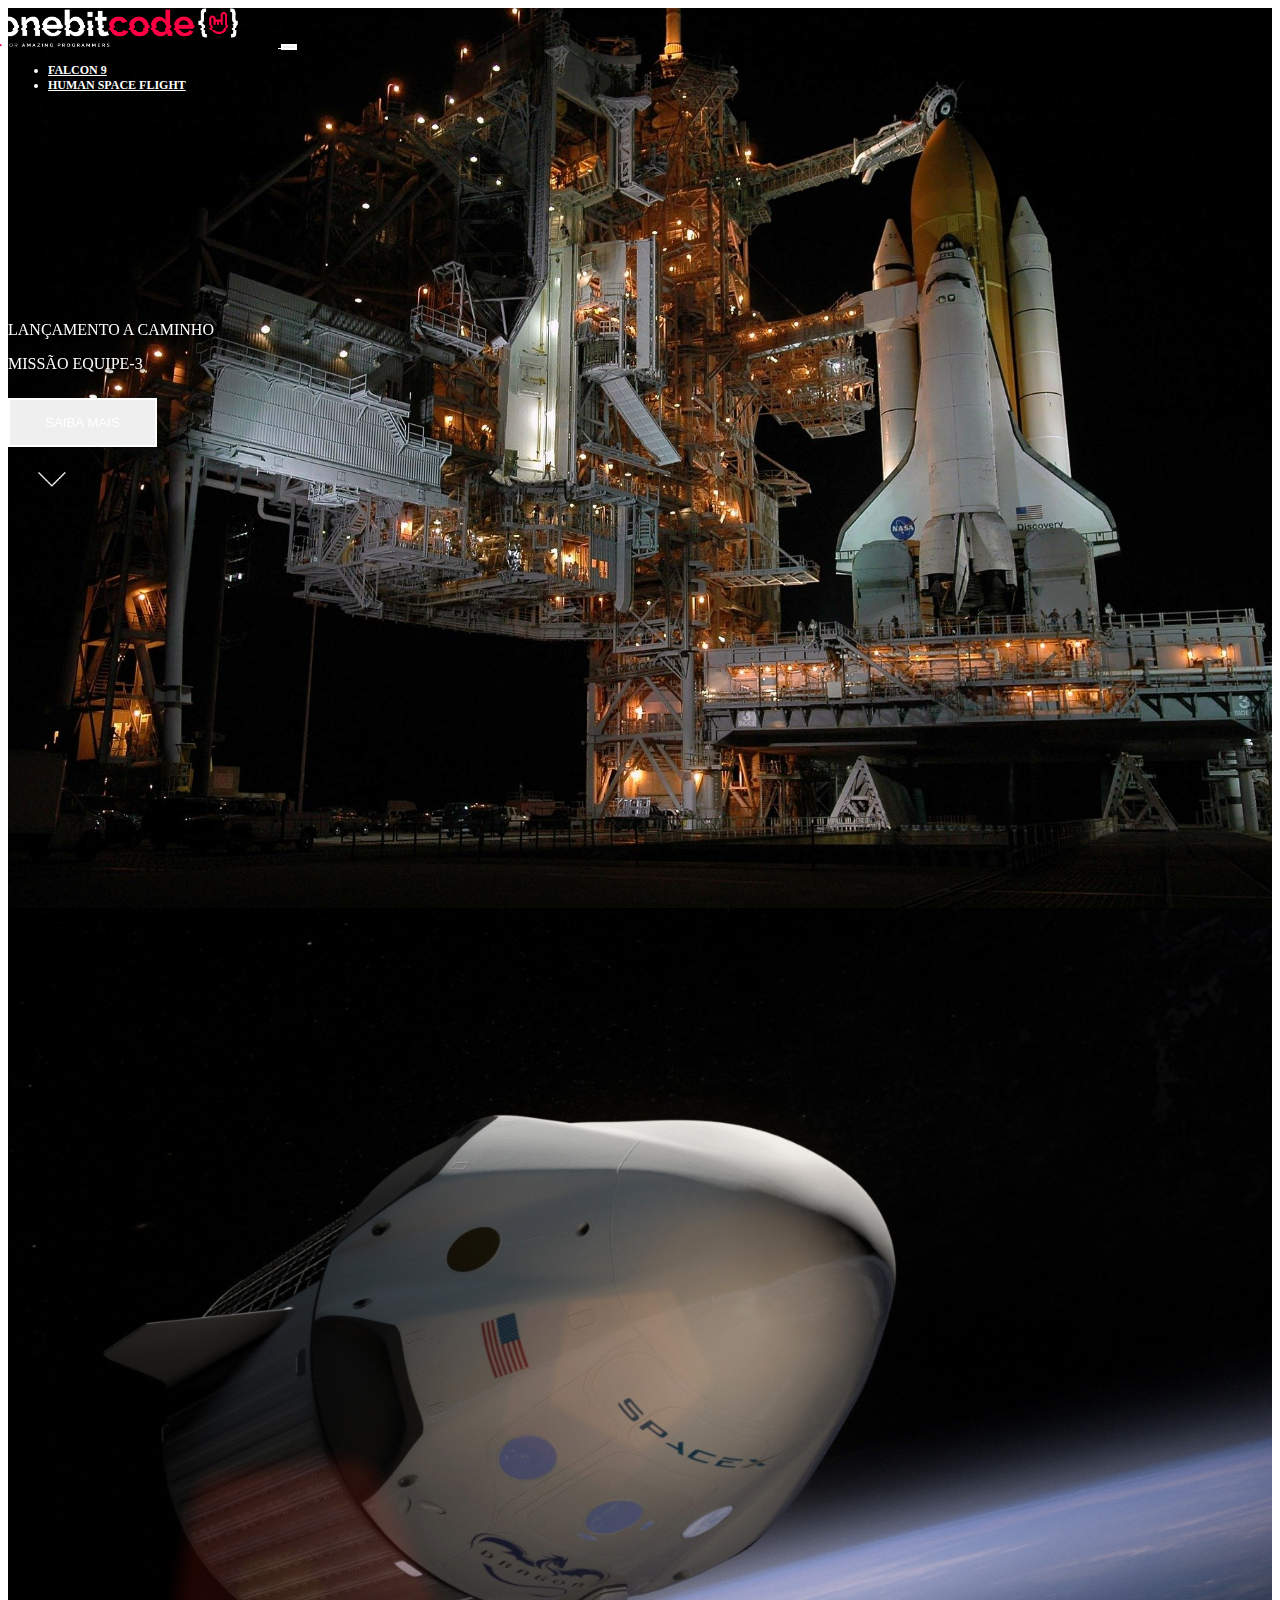
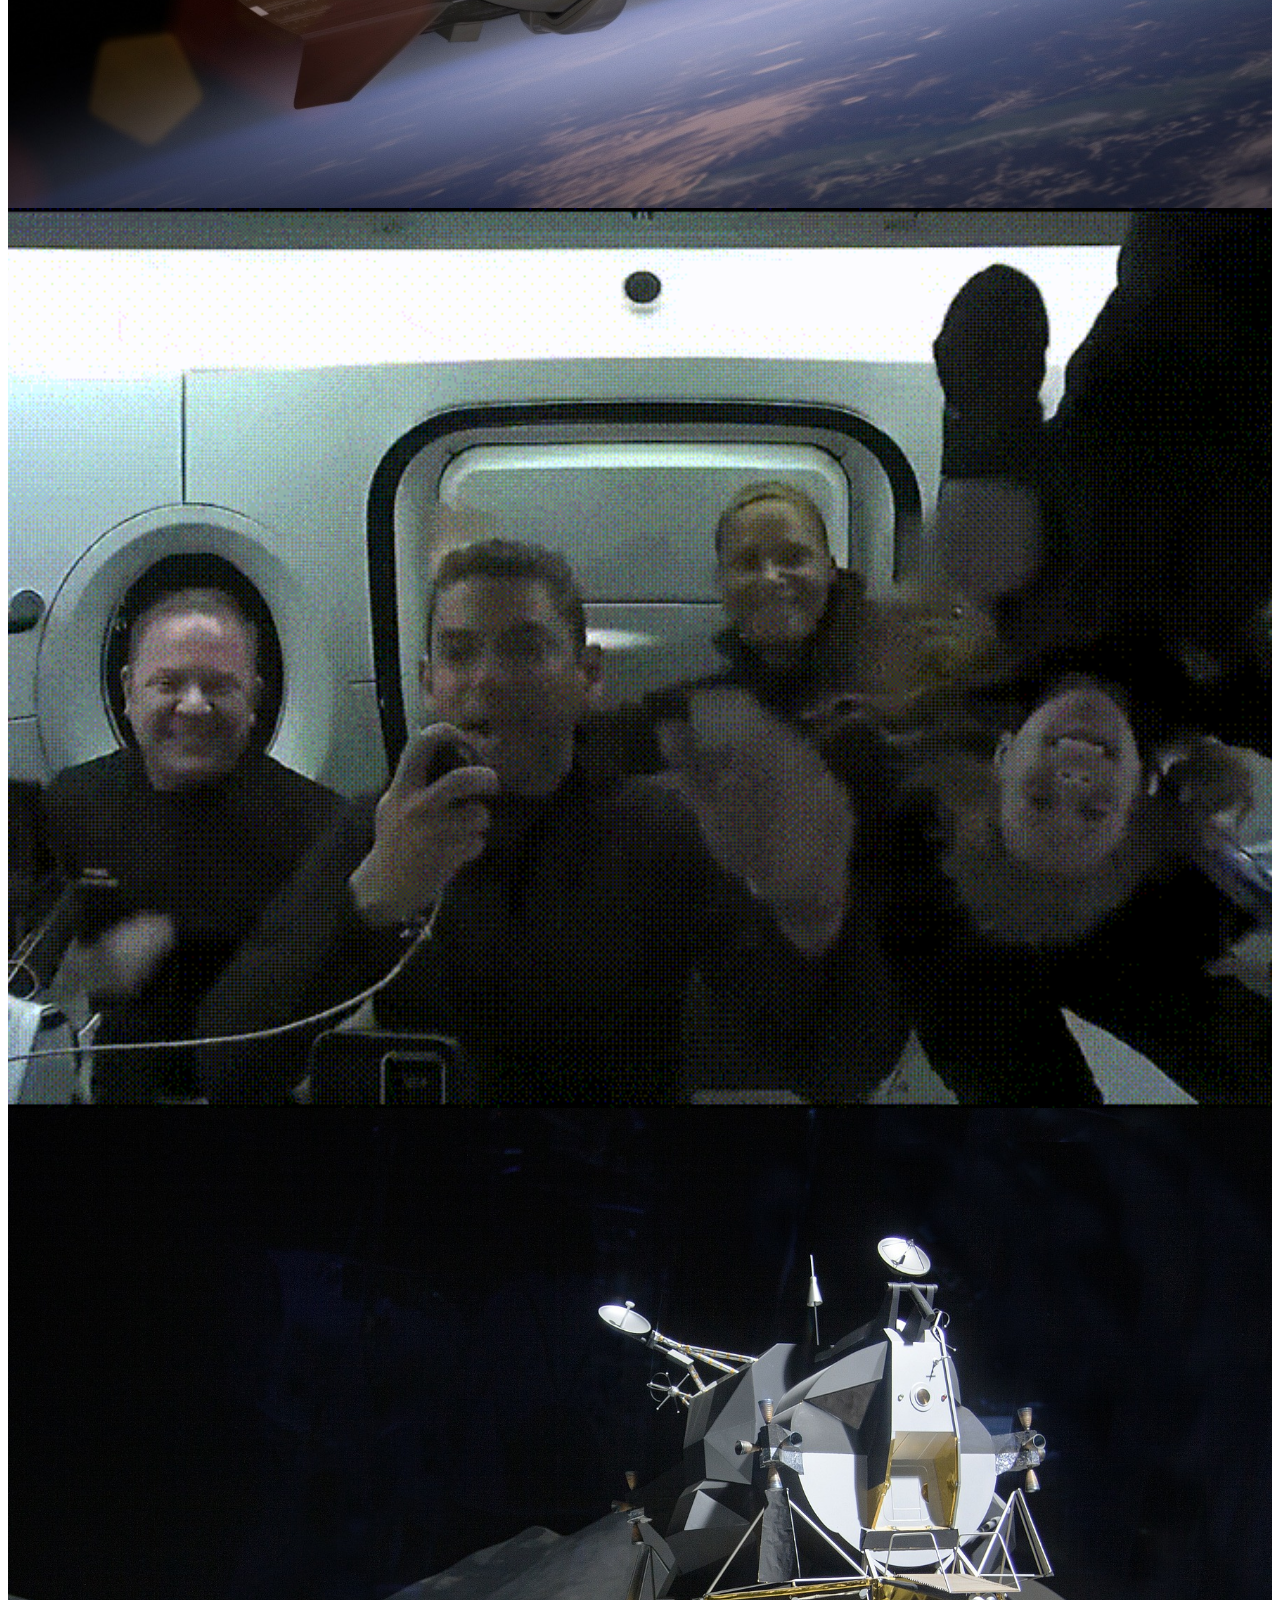
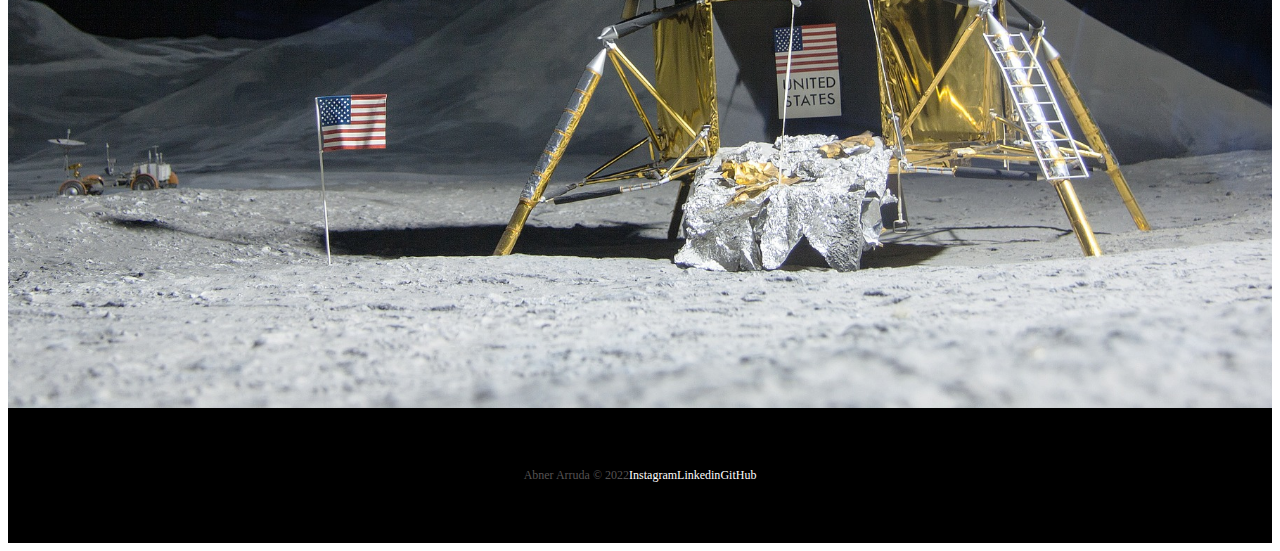
==== index.html @ 07f3835f "Fixing Index.html" ====
<!DOCTYPE html>
<html lang="pt-br">

<head>
    <meta charset="UTF-8">
    <meta http-equiv="X-UA-Compatible" content="IE=edge">
    <meta name="viewport" content="width=device-width, initial-scale=1.0">

    <!-- Bootstrap Css -->
    <link href="https://cdn.jsdelivr.net/npm/bootstrap@5.1.3/dist/css/bootstrap.min.css" rel="stylesheet"
        integrity="sha384-1BmE4kWBq78iYhFldvKuhfTAU6auU8tT94WrHftjDbrCEXSU1oBoqyl2QvZ6jIW3" crossorigin="anonymous">

    <!--Lib text Css -->
    <link rel="stylesheet" href="https://unpkg.com/aos@next/dist/aos.css" />

    <!-- Favicon -->
    <link rel="shortcut icon" href="/imgs/favicon.png" type="image/x-icon">
    <title>Onebitx - Home</title>

    <!-- Link do css -->
    <link rel="stylesheet" href="/css/style.css">
</head>

<body>

    <div class="container-fluid container00 container01">
        <div class="container">
            <header class="header">
                <nav class="navbar navbar-expand-lg navbar-dark bg-transparent pt-4">
                    <div class="container-fluid">
                        <a href="/HTML/index.html">
                            <img src="/imgs/logo-obc-2021-darkbg.png" alt="Logo Onebitx" class="logoPc img-fluid">
                        </a>
                        <button class="navbar-toggler" type="button" data-bs-toggle="collapse"
                            data-bs-target="#navbarNav" aria-controls="navbarNav" aria-expanded="false"
                            aria-label="Toggle navigation">
                            <span class="navbar-toggler-icon"></span>
                        </button>
                        <div class="collapse navbar-collapse" id="navbarNav">
                            <ul class="navbar-nav">
                                <li class="nav-item">
                                    <a class="nav-link active" aria-current="page" href="/HTML/falcon9.html"
                                        id="navItem">FALCON
                                        9</a>
                                </li>
                                <li class="nav-item">
                                    <a class="nav-link active" href="/HTML/humanSpace.html" id="navItem">HUMAN SPACE
                                        FLIGHT</a>
                                </li>
                            </ul>
                        </div>

                    </div>
                </nav>
            </header>
        </div>

        <div class="container titlePadding" data-aos="fade-down" data-aos-duration="1500">
            <p class="h5 textShadow" id="lauchComing">LANÇAMENTO A CAMINHO</p>

            <p class="h1 mediumTitle textShadow">MISSÃO EQUIPE-3</p>

            <button type="button" class="btn btn-outline-light mt-5" id="button">SAIBA MAIS</button>

            <div class="container text-center">
                <img src="/imgs/home/arrowDown.gif" alt="arrowDown" class="arrowDown">
            </div>
        </div>
    </div>

    <div class="container-fluid container00 container02">
        <div class="container titlePadding" data-aos="fade-right" data-aos-duration="1500">
            <p class="h5" id="lauchComing">MISSÃO CONCLUÍDA</p>

            <p class="h1 shortTitle">MISSÃO EQUIPE-2 RETORNOU PARA A TERRA</p>

            <button type="button" class="btn btn-outline-light mt-5" id="button">SAIBA MAIS</button>
        </div>
    </div>

    <div class="container-fluid container00 container03">
        <div class="container titlePadding" data-aos="fade-right" data-aos-duration="1500">
            <p class="h5 textShadow" id="lauchComing">MISSÃO CONCLUÍDA</p>

            <p class="h1 shortTitle textShadow">DRAGON RETORNOU PARA A TERRA</p>

            <button type="button" class="btn btn-outline-light mt-5" id="button">SAIBA MAIS</button>
        </div>
    </div>

    <div class="container-fluid container00 container04">
        <div class="container titlePadding" data-aos="fade-right" data-aos-duration="1500">
            <p class="h1 mediumTitle">STARSHIP POUSA ASTRONAUTAS DA NASA NA LUA</p>

            <button type="button" class="btn btn-outline-light mt-5" id="button">SAIBA MAIS</button>
        </div>
    </div>

    <footer class="container-fluid footer">
        <span class="me-4 copyOBC">Abner Arruda &copy; 2022</span>
        <a href="https://www.instagram.com/_abnerarruda_/" target="_blank" class="me-4">Instagram</a>
        <a href="https://www.linkedin.com/in/abner-rodrigues-de-arruda-7622ba204/" target="_blank"
            class="me-4">Linkedin</a>
        <a href="https://github.com/ArrudaAbner" target="_blank" class="me-4">GitHub</a>
    </footer>

    <!-- Bootstrap script -->
    <script src="https://cdn.jsdelivr.net/npm/bootstrap@5.1.3/dist/js/bootstrap.bundle.min.js"
        integrity="sha384-ka7Sk0Gln4gmtz2MlQnikT1wXgYsOg+OMhuP+IlRH9sENBO0LRn5q+8nbTov4+1p"
        crossorigin="anonymous"></script>

    <!-- Lib text script -->
    <script src="https://unpkg.com/aos@next/dist/aos.js"></script>
    <script>
        AOS.init();
    </script>
</body>

</html>
---- css/style.css ----
@import url("https://fonts.googleapis.com/css2?family=Rubik:wght@400;514&display=swap");
* {
  color: white;
}

.header {
  font-size: 12px;
  font-weight: bold;
}
.header #navItem:hover {
  color: #b9b9b9;
}

.textShadow {
  text-shadow: black 0.1em 0.1em 0.2em;
}

.container00 {
  background-position: center;
  background-repeat: no-repeat;
  background-size: cover;
  min-height: 100vh;
}

.arrowDown {
  display: inline-block;
  margin-top: 5px;
  width: 90px;
}

.logoPc {
  margin-left: -10px;
  margin-right: 40px;
  width: 240px;
}

#button {
  padding: 15px 35px;
  border: 2px solid white;
}

.footer {
  background-color: black;
  height: 15vh;
  font-size: 12px;
  font-weight: 500;
  display: flex;
  align-items: center;
  justify-content: center;
}
.footer a {
  text-decoration: none;
  color: white;
}
.footer a:hover {
  color: #b9b9b9;
}

.copyOBC {
  color: #555252;
}

.downloadDesc {
  background-color: black;
  height: 85vh;
  padding-top: 240px;
}

@media (max-width: 449px) {
  .downloadDesc button {
    margin: 10px 0;
  }
}
@media (max-width: 405px) {
  .logoPc {
    margin-top: 15px;
    width: 180px;
  }
  .footer {
    font-size: 10px;
  }
}
@media (max-width: 350px) {
  .logoPc {
    margin-top: 15px;
    width: 150px;
  }
}
.container00.container01 {
  background-image: url(../../imgs/home/01.jpg);
}
.container00.container02 {
  background-image: url(../../imgs/home/03.jpg);
}
.container00.container03 {
  background-image: url(../../imgs/home/02.gif);
}
.container00.container04 {
  background-image: url(../../imgs/home/04.jpg);
}

.titlePadding {
  padding-top: 200px;
}

.shortTitle {
  width: 550px;
  margin-bottom: 25px;
}

.mediumTitle {
  width: 650px;
  margin-bottom: 25px;
}

@media (max-width: 750px) {
  .titlePadding {
    padding-top: 120px;
  }
  .shortTitle,
.mediumTitle {
    font-size: 50px;
    width: auto;
  }
}
@media (max-width: 380px) {
  .shortTitle,
.mediumTitle {
    font-size: 40px;
    width: auto;
  }
}
.container00.container05 {
  background-image: url(../../imgs/falcon9/01.jpg);
}
.container00.container06 {
  background-image: url(../../imgs/falcon9/02.jpg);
}
.container00.carrossel01 {
  background-image: url(../../imgs/falcon9/03.jpg);
}
.container00.carrossel02 {
  background-image: url(../../imgs/falcon9/04.jpg);
}
.container00.carrossel03 {
  background-image: url(../../imgs/falcon9/05.jpg);
}
.container00.carrossel04 {
  background-image: url(../../imgs/falcon9/06.jpg);
}
.container00.carrossel05 {
  background-image: url(../../imgs/falcon9/07.jpg);
}
.container00.container07 {
  background-image: url(../../imgs/falcon9/08.jpg);
}

.titleFalcon9 {
  font-family: "Rubik", sans-serif;
  font-size: 90px;
  font-weight: 514;
}

.titleContent {
  display: flex;
  flex-direction: column;
  justify-content: center;
  height: 80vh;
  text-shadow: black 0.1em 0.1em 0.2em;
}

.subTitleFalcon {
  text-shadow: black 0.1em 0.1em 0.2em;
}

.numbers {
  background-color: black;
  display: flex;
  flex-direction: column;
  height: 40vh;
  justify-content: center;
}
.numbers .titleNumb {
  font-size: 90px;
}
.numbers .subTitleNumb {
  font-size: 20px;
}

.falcon9Desc {
  font-size: 22px;
  width: 640px;
  line-height: 50px;
}

.containerFalcon9Desc {
  align-items: center;
  display: grid;
  height: 90vh;
  justify-content: left;
}

#overViewPosition {
  width: 500px;
  margin-left: 13%;
  padding-top: 15%;
}

.carrosselSlide img {
  height: 100vh;
}

.carrosselText {
  background-color: black;
  border-radius: 5px;
  font-size: 18px;
}

button {
  border: 2px solid white;
  margin-right: 10px;
}

@media (max-width: 768px) {
  .numbers .titleNumb {
    font-size: 80;
  }
  .numbers .subTitleNumb {
    font-size: 18;
  }
  #overViewPosition {
    padding-top: 35%;
  }
  .falcon9Desc {
    width: auto;
  }
}
@media (max-width: 575px) {
  .numbers {
    height: 60vh;
  }
  #overViewPosition {
    width: auto;
    margin-left: auto;
  }
}
@media (max-width: 375px) {
  .titleFalcon9 {
    font-size: 50px;
  }
  .falcon9Desc {
    font-size: 18px;
    line-height: auto;
  }
  .subTitleFalcon {
    font-size: 16px;
  }
}
.container00.container08 {
  background-image: url(../../imgs/humanFlight/01.jpg);
}
.container00.container09 {
  background-image: url(../../imgs/humanFlight/02.jpg);
}
.container00.container10 {
  background-image: url(../../imgs/humanFlight/03.jpg);
}
.container00.container11 {
  background-image: url(../../imgs/humanFlight/04.jpg);
}
.container00.container12 {
  background-image: url(../../imgs/humanFlight/05.jpg);
}

.container01Content {
  align-items: center;
  height: 90vh;
  display: flex;
  flex-direction: column;
  justify-content: center;
}
.container01Content .titleHuman {
  font-size: 130px;
}
.container01Content .subTitleHuman {
  font-size: 30px;
  font-weight: 300;
  margin-top: 20px;
  margin-bottom: 50px;
}

.earthDesc {
  align-items: center;
  background-color: black;
  height: 25vh;
  display: flex;
  justify-content: center;
}
.earthDesc .textDescEarth {
  color: #d8d8d8;
  font-size: 20px;
  font-weight: 400;
}

.containerRightContent {
  margin-left: 55%;
  padding-top: 15%;
}

.titleSection {
  font-size: 60px;
  font-weight: bold;
}

.subTitle {
  font-weight: 300;
  margin-bottom: 40px;
}

.containerLeftContent {
  margin-left: 5%;
  padding-top: 15%;
}

@media (max-width: 768px) {
  .container01Content .titleHuman {
    font-size: 90px;
  }
  .containerRightContent {
    padding-top: 25%;
  }
  .containerLeftContent {
    padding-top: 25%;
  }
  .earthDesc .textDescEarth {
    color: #d8d8d8;
    font-size: 16px;
    font-weight: 400;
    width: auto;
  }
}
@media (max-width: 610px) {
  .container01Content .titleHuman {
    font-size: 60px;
  }
  .container01Content .subTitleHuman {
    font-size: 24px;
  }
  .containerRightContent,
.containerLeftContent {
    margin-left: 5%;
  }
  .titleSection {
    font-size: 50px;
  }
}
@media (max-width: 380px) {
  .container01Content .titleHuman {
    font-size: 40px;
  }
  .container01Content .subTitleHuman {
    font-size: 24px;
  }
  img {
    width: 100px;
  }
}

/*# sourceMappingURL=style.css.map */
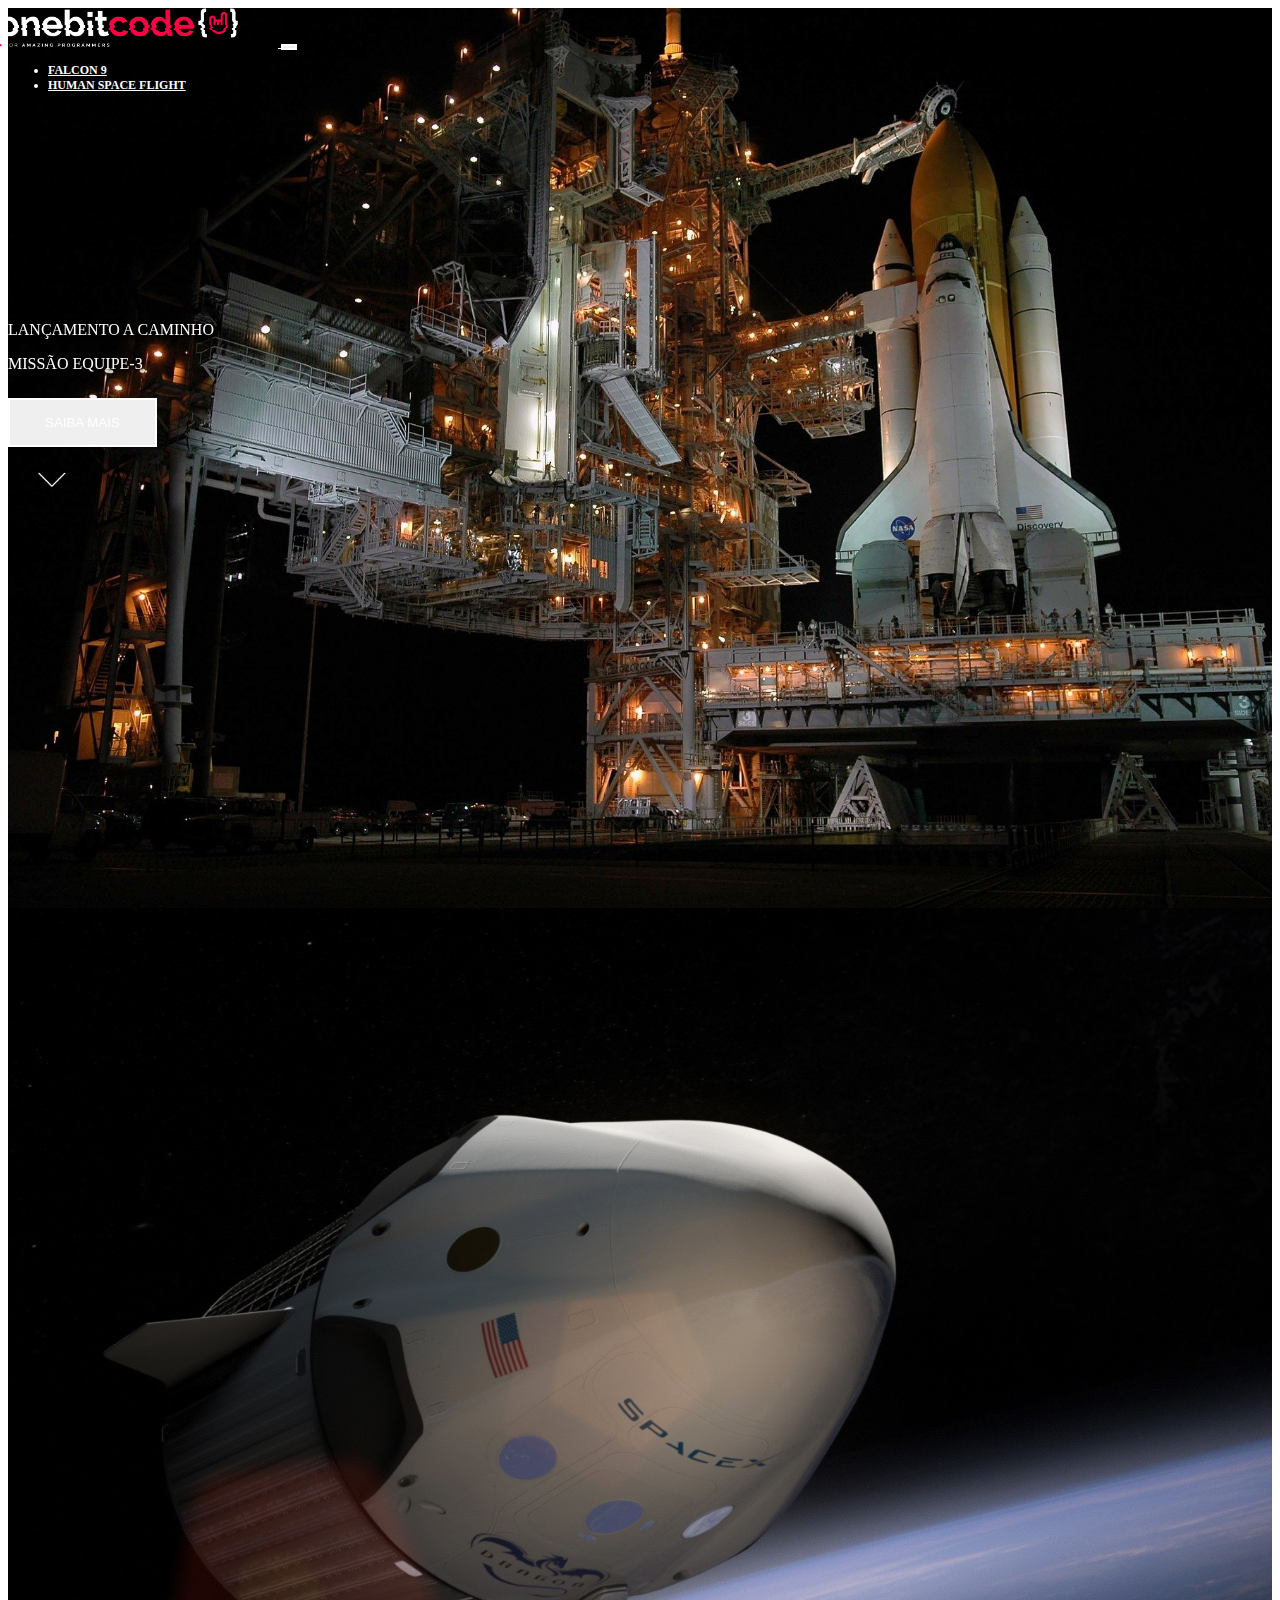
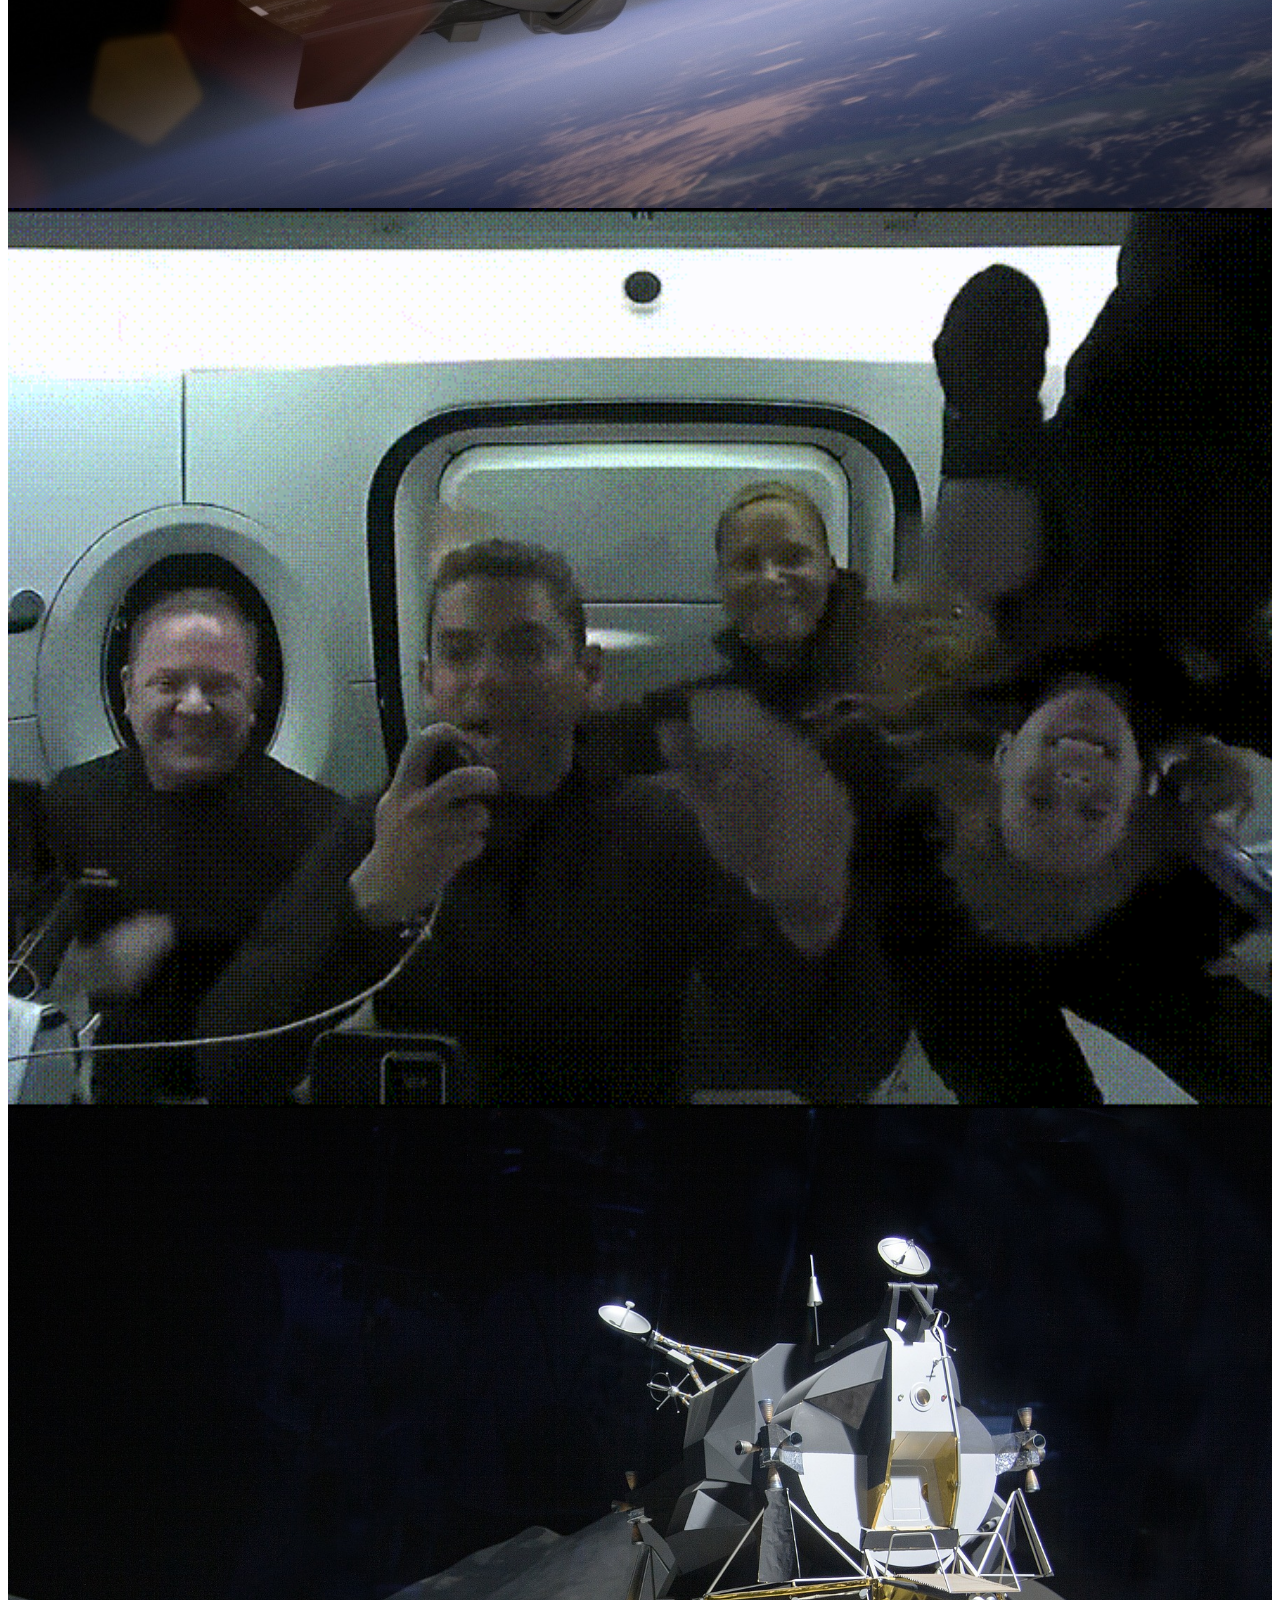
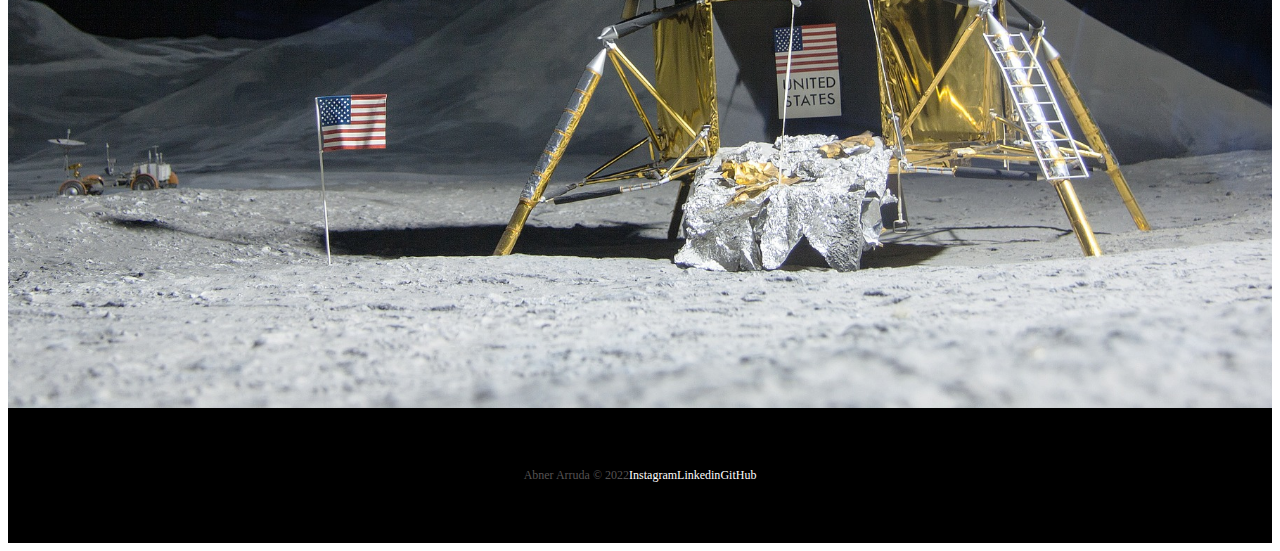
==== commit ede1081d: "Fix index.html" ====
--- a/index.html
+++ b/index.html
@@ -28,7 +28,7 @@
             <header class="header">
                 <nav class="navbar navbar-expand-lg navbar-dark bg-transparent pt-4">
                     <div class="container-fluid">
-                        <a href="/HTML/index.html">
+                        <a href="index.html">
                             <img src="/imgs/logo-obc-2021-darkbg.png" alt="Logo Onebitx" class="logoPc img-fluid">
                         </a>
                         <button class="navbar-toggler" type="button" data-bs-toggle="collapse"
